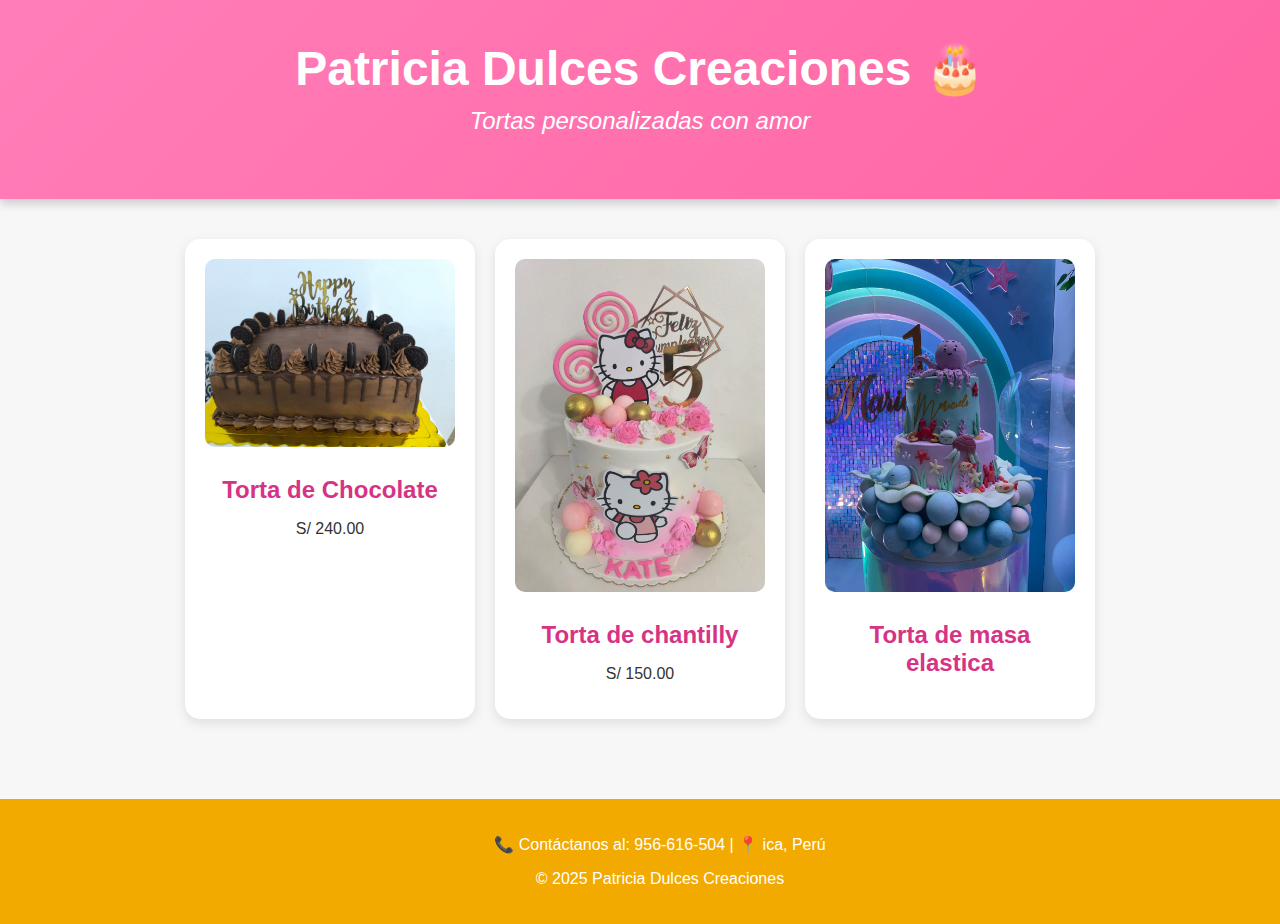
==== index.html @ 87187502 "Add files via upload" ====
<!DOCTYPE html>
<html lang="es">
<head>
  <meta charset="UTF-8">
  <meta name="viewport" content="width=device-width, initial-scale=1.0">
  <title>Patricia Dulces Creaciones</title>
  <link rel="stylesheet" href="estilos.css">
</head>
<body>
  <header>
    <h1 class="titulo">Patricia Dulces Creaciones 🎂</h1>
    <p class="subtitulo">Tortas personalizadas con amor</p>
  </header>

  <section class="galeria">
    <div class="torta">
        <!-- Enlace a la página de descripción de la torta de chocolate -->
        <a href="torta_chocolate.html">
            <img src="torta.pnj.jpeg" alt="Torta personalizada">
        </a>
      <h2>Torta de Chocolate</h2>
      <p>S/ 240.00</p>
    </div>

    <div class="torta">
        <!-- Enlace a la página de descripción de la torta de fresa -->
        <a href="fresa.html">
            <img src="fresa.jpeg" alt="Torta de fresa">
        </a>
      <h2>Torta de chantilly</h2>
      <p>S/ 150.00</p>
    </div>

    <div class="torta">
        <!-- Enlace a la página de descripción de la torta de vainilla -->
        <a href="masa.html">
            <img src="MASA ELASTICA.jpeg" alt="Torta de vainilla">
        </a>
      <h2>Torta de masa elastica</h2>
      <p></p>
    </div>
  </section>

  <footer>
    <p>📞 Contáctanos al: 956-616-504 | 📍 ica, Perú</p>
    <p>&copy; 2025 Patricia Dulces Creaciones</p>
  </footer>
</body>
</html>
---- estilos.css ----
body {
    font-family: 'Segoe UI', sans-serif;
    margin: 0;
    padding: 0;
    background: #fff8f0;
    color: #333;
  }
  
  header {
    background: linear-gradient(135deg, #ff7eb9, #ff65a3);
    padding: 40px 20px;
    text-align: center;
    color: white;
    animation: fadeIn 1.5s ease-out;
  }
  
  .titulo {
    font-size: 2.5rem;
    margin: 0;
  }
  
  .subtitulo {
    font-size: 1.2rem;
    margin-top: 10px;
  }
  
  .galeria {
    display: flex;
    justify-content: center;
    gap: 20px;
    padding: 40px;
    flex-wrap: wrap;
  }
  
  .torta {
    background: white;
    border-radius: 15px;
    box-shadow: 0 4px 12px rgba(0,0,0,0.1);
    padding: 20px;
    max-width: 250px;
    text-align: center;
    transition: transform 0.3s ease;
    animation: zoomIn 1s ease;
  }
  
  .torta:hover {
    transform: scale(1.05);
  }
  
  .torta img {
    width: 100%;
    border-radius: 10px;
    margin-bottom: 15px;
  }
  
  .torta h2 {
    margin: 10px 0 5px;
    color: #d63384;
  }
  
  footer {
    background: #ffd6e0;
    text-align: center;
    padding: 20px;
    font-size: 0.9rem;
    margin-top: 40px;
  }
  
  /* Estilo base */
body {
    font-family: 'Arial', sans-serif;
    margin: 0;
    padding: 0;
    background-color: #f7f7f7;
    animation: fadeIn 1s ease-in-out;
  }
  
  /* Encabezado */
  header {
    background-color: #9b4d96;
    color: white;
    text-align: center;
    padding: 40px 20px;
    box-shadow: 0 4px 10px rgba(0, 0, 0, 0.2);
  }
  
  .titulo {
    font-size: 3rem;
    margin: 0;
  }
  
  .subtitulo {
    font-size: 1.5rem;
    margin-top: 10px;
    font-style: italic;
  }
  
  /* Animación de desvanecimiento para el body */
  @keyframes fadeIn {
    0% {
      opacity: 0;
    }
    100% {
      opacity: 1;
    }
  }
  
  /* Sección de descripción de la torta */
  .descripcion {
    display: flex;
    justify-content: center;
    align-items: center;
    flex-direction: column;
    padding: 40px 20px;
    background-color: #fff;
    box-shadow: 0 4px 15px rgba(0, 0, 0, 0.1);
    border-radius: 10px;
    animation: fadeIn 1.5s ease-in-out;
    margin-top: 40px;
  }
  
  .contenido {
    display: flex;
    flex-direction: row;
    align-items: center;
    justify-content: space-between;
    max-width: 1200px;
    width: 100%;
  }
  
  .imagen-torta {
    width: 100%;
    max-width: 500px; /* Limitar el tamaño de la imagen */
    height: auto;
    border-radius: 15px;
    box-shadow: 0 4px 12px rgba(0, 0, 0, 0.2);
    animation: slideUp 1s ease-out;
  }
  
  .texto-descripcion {
    max-width: 600px;
    padding-left: 30px;
    font-size: 1.2rem;
    color: #555;
    line-height: 1.8;
  }
  
  .texto-descripcion h2 {
    font-size: 2rem;
    color: #9b4d96;
    margin-bottom: 15px;
  }
  
  .texto-descripcion p {
    font-size: 1.1rem;
    margin-bottom: 10px;
  }
  
  /* Animación de deslizamiento para las imágenes */
  @keyframes slideUp {
    0% {
      transform: translateY(20px);
      opacity: 0;
    }
    100% {
      transform: translateY(0);
      opacity: 1;
    }
  }
  
  /* Pie de página */
  footer {
    background-color: #9b4d96;
    color: white;
    text-align: center;
    padding: 20px;
    font-size: 1rem;
    position: relative;
    bottom: 0;
    width: 100%;
  }
  
  /* Estilo responsivo para pantallas pequeñas */
  @media screen and (max-width: 768px) {
    .contenido {
      flex-direction: column;
      align-items: center;
    }
  
    .imagen-torta {
      max-width: 100%;
      margin-bottom: 20px;
    }
  
    .texto-descripcion {
      padding-left: 0;
    }
  }
  /* Estilo base */
body {
  font-family: 'Arial', sans-serif;
  margin: 0;
  padding: 0;
  background-color: #f7f7f7;
  animation: fadeIn 1s ease-in-out;
}

/* Encabezado */
header {
  background-color: #ff4b7d; /* Cambié el color a un tono de fresa */
  color: white;
  text-align: center;
  padding: 40px 20px;
  box-shadow: 0 4px 10px rgba(0, 0, 0, 0.2);
}

.titulo {
  font-size: 3rem;
  margin: 0;
}

.subtitulo {
  font-size: 1.5rem;
  margin-top: 10px;
  font-style: italic;
}

/* Animación de desvanecimiento para el body */
@keyframes fadeIn {
  0% {
    opacity: 0;
  }
  100% {
    opacity: 1;
  }
}

/* Sección de descripción de la torta */
.descripcion {
  display: flex;
  justify-content: center;
  align-items: center;
  flex-direction: column;
  padding: 40px 20px;
  background-color: #fff;
  box-shadow: 0 4px 15px rgba(0, 0, 0, 0.1);
  border-radius: 10px;
  animation: fadeIn 1.5s ease-in-out;
  margin-top: 40px;
}

.contenido {
  display: flex;
  flex-direction: row;
  align-items: center;
  justify-content: space-between;
  max-width: 1200px;
  width: 100%;
}

.imagen-torta {
  width: 100%;
  max-width: 500px; /* Limitar el tamaño de la imagen */
  height: auto;
  border-radius: 15px;
  box-shadow: 0 4px 12px rgba(0, 0, 0, 0.2);
  animation: slideUp 1s ease-out;
}

.texto-descripcion {
  max-width: 600px;
  padding-left: 30px;
  font-size: 1.2rem;
  color: #555;
  line-height: 1.8;
}

.texto-descripcion h2 {
  font-size: 2rem;
  color: #ff4b7d; /* Cambié el color a tono fresa */
  margin-bottom: 15px;
}

.texto-descripcion p {
  font-size: 1.1rem;
  margin-bottom: 10px;
}

/* Animación de deslizamiento para las imágenes */
@keyframes slideUp {
  0% {
    transform: translateY(20px);
    opacity: 0;
  }
  100% {
    transform: translateY(0);
    opacity: 1;
  }
}

/* Pie de página */
footer {
  background-color: #ff4b7d; /* Cambié el color a tono fresa */
  color: white;
  text-align: center;
  padding: 20px;
  font-size: 1rem;
  position: relative;
  bottom: 0;
  width: 100%;
}

/* Estilo responsivo para pantallas pequeñas */
@media screen and (max-width: 768px) {
  .contenido {
    flex-direction: column;
    align-items: center;
  }

  .imagen-torta {
    max-width: 100%;
    margin-bottom: 20px;
  }

  .texto-descripcion {
    padding-left: 0;
  }
}
/* Estilo base */
body {
  font-family: 'Arial', sans-serif;
  margin: 0;
  padding: 0;
  background-color: #f7f7f7;
  animation: fadeIn 1s ease-in-out;
}

/* Encabezado */
header {
  background-color: #f2a900; /* Cambié el color a un tono cálido para representar la masa */
  color: white;
  text-align: center;
  padding: 40px 20px;
  box-shadow: 0 4px 10px rgba(0, 0, 0, 0.2);
}

.titulo {
  font-size: 3rem;
  margin: 0;
}

.subtitulo {
  font-size: 1.5rem;
  margin-top: 10px;
  font-style: italic;
}

/* Animación de desvanecimiento para el body */
@keyframes fadeIn {
  0% {
    opacity: 0;
  }
  100% {
    opacity: 1;
  }
}

/* Sección de descripción de la torta */
.descripcion {
  display: flex;
  justify-content: center;
  align-items: center;
  flex-direction: column;
  padding: 40px 20px;
  background-color: #fff;
  box-shadow: 0 4px 15px rgba(0, 0, 0, 0.1);
  border-radius: 10px;
  animation: fadeIn 1.5s ease-in-out;
  margin-top: 40px;
}

.contenido {
  display: flex;
  flex-direction: row;
  align-items: center;
  justify-content: space-between;
  max-width: 1200px;
  width: 100%;
}

.imagen-torta {
  width: 100%;
  max-width: 500px; /* Limitar el tamaño de la imagen */
  height: auto;
  border-radius: 15px;
  box-shadow: 0 4px 12px rgba(0, 0, 0, 0.2);
  animation: slideUp 1s ease-out;
}

.texto-descripcion {
  max-width: 600px;
  padding-left: 30px;
  font-size: 1.2rem;
  color: #555;
  line-height: 1.8;
}

.texto-descripcion h2 {
  font-size: 2rem;
  color: #f2a900; /* Cambié el color a un tono cálido */
  margin-bottom: 15px;
}

.texto-descripcion p {
  font-size: 1.1rem;
  margin-bottom: 10px;
}

/* Animación de deslizamiento para las imágenes */
@keyframes slideUp {
  0% {
    transform: translateY(20px);
    opacity: 0;
  }
  100% {
    transform: translateY(0);
    opacity: 1;
  }
}

/* Pie de página */
footer {
  background-color: #f2a900; /* Cambié el color a un tono cálido */
  color: white;
  text-align: center;
  padding: 20px;
  font-size: 1rem;
  position: relative;
  bottom: 0;
  width: 100%;
}

/* Estilo responsivo para pantallas pequeñas */
@media screen and (max-width: 768px) {
  .contenido {
    flex-direction: column;
    align-items: center;
  }

  .imagen-torta {
    max-width: 100%;
    margin-bottom: 20px;
  }

  .texto-descripcion {
    padding-left: 0;
  }
}
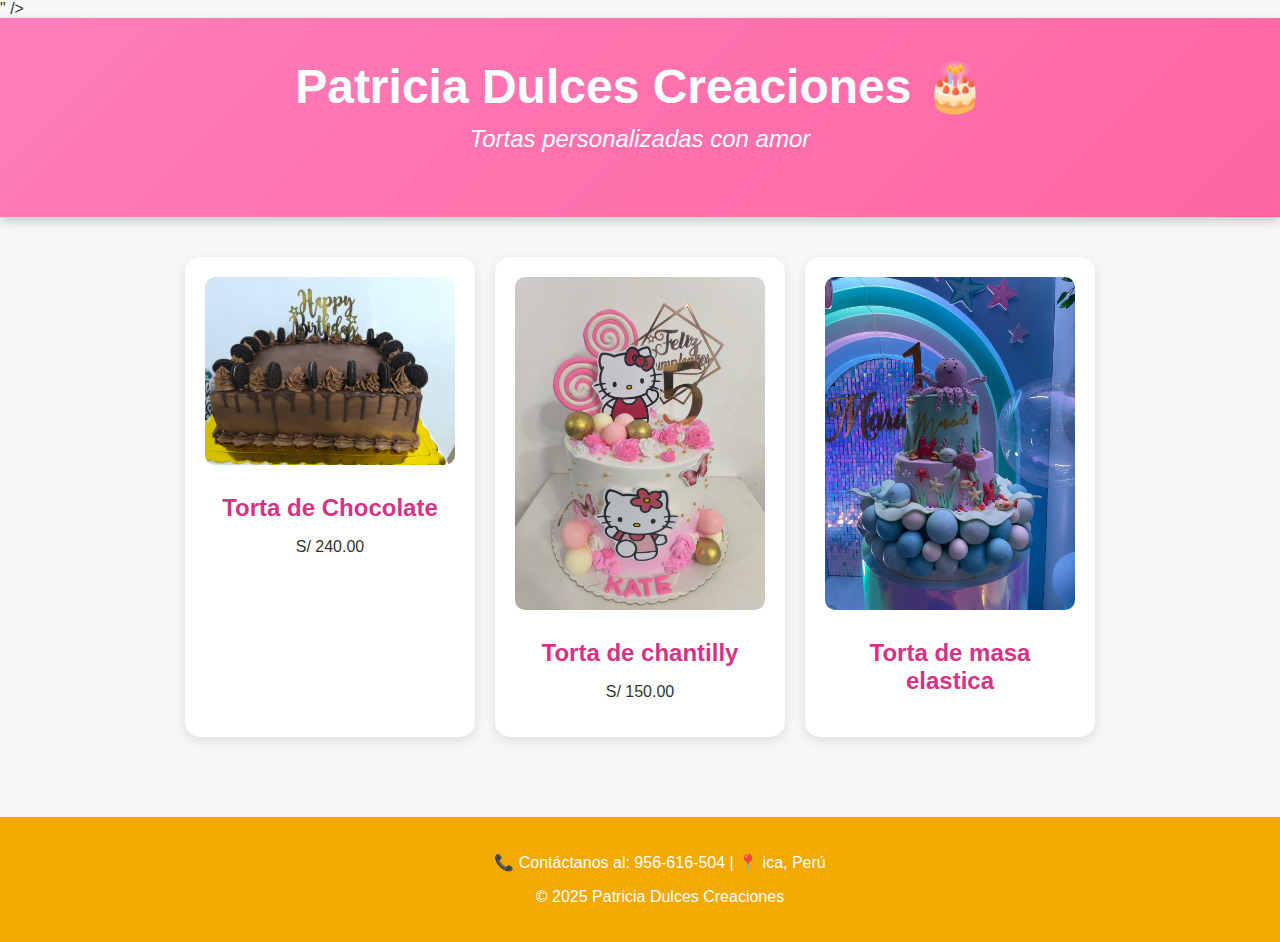
==== commit 595da8df: "Add files via upload" ====
--- a/index.html
+++ b/index.html
@@ -5,6 +5,9 @@
   <meta name="viewport" content="width=device-width, initial-scale=1.0">
   <title>Patricia Dulces Creaciones</title>
   <link rel="stylesheet" href="estilos.css">
+
+   <!-- Metaetiqueta de verificación de Google -->
+   <meta name="google-site-verification" content="<meta name="google-site-verification" content="eCSokTs7neBdb4AIgoR3PDXEjkJ8qR3nIHHHkyxn-Lw" />" />
 </head>
 <body>
   <header>
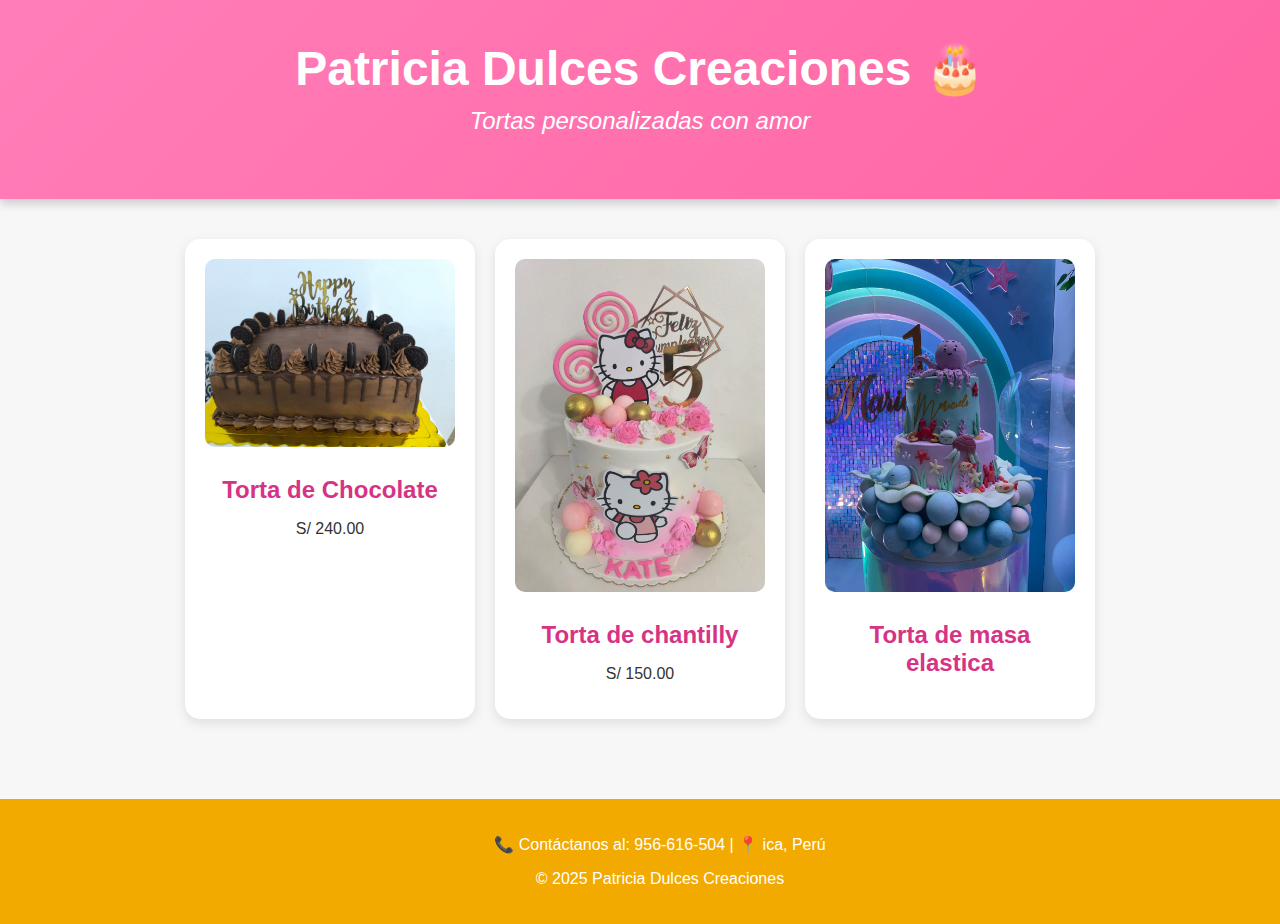
==== commit daf6dfb2: "Add files via upload" ====
--- a/index.html
+++ b/index.html
@@ -1,14 +1,13 @@
 <!DOCTYPE html>
 <html lang="es">
-<head>
-  <meta charset="UTF-8">
-  <meta name="viewport" content="width=device-width, initial-scale=1.0">
-  <title>Patricia Dulces Creaciones</title>
-  <link rel="stylesheet" href="estilos.css">
-
-   <!-- Metaetiqueta de verificación de Google -->
-   <meta name="google-site-verification" content="<meta name="google-site-verification" content="eCSokTs7neBdb4AIgoR3PDXEjkJ8qR3nIHHHkyxn-Lw" />" />
-</head>
+  <head>
+    <meta charset="UTF-8">
+    <meta name="viewport" content="width=device-width, initial-scale=1.0">
+    <title>Patricia Dulces Creaciones</title>
+    <link rel="stylesheet" href="estilos.css">
+    <meta name="google-site-verification" content="eCSokTs7neBdb4AIgoR3PDXEjkJ8qR3nIHHHkyxn-Lw" />
+  </head>
+  
 <body>
   <header>
     <h1 class="titulo">Patricia Dulces Creaciones 🎂</h1>
